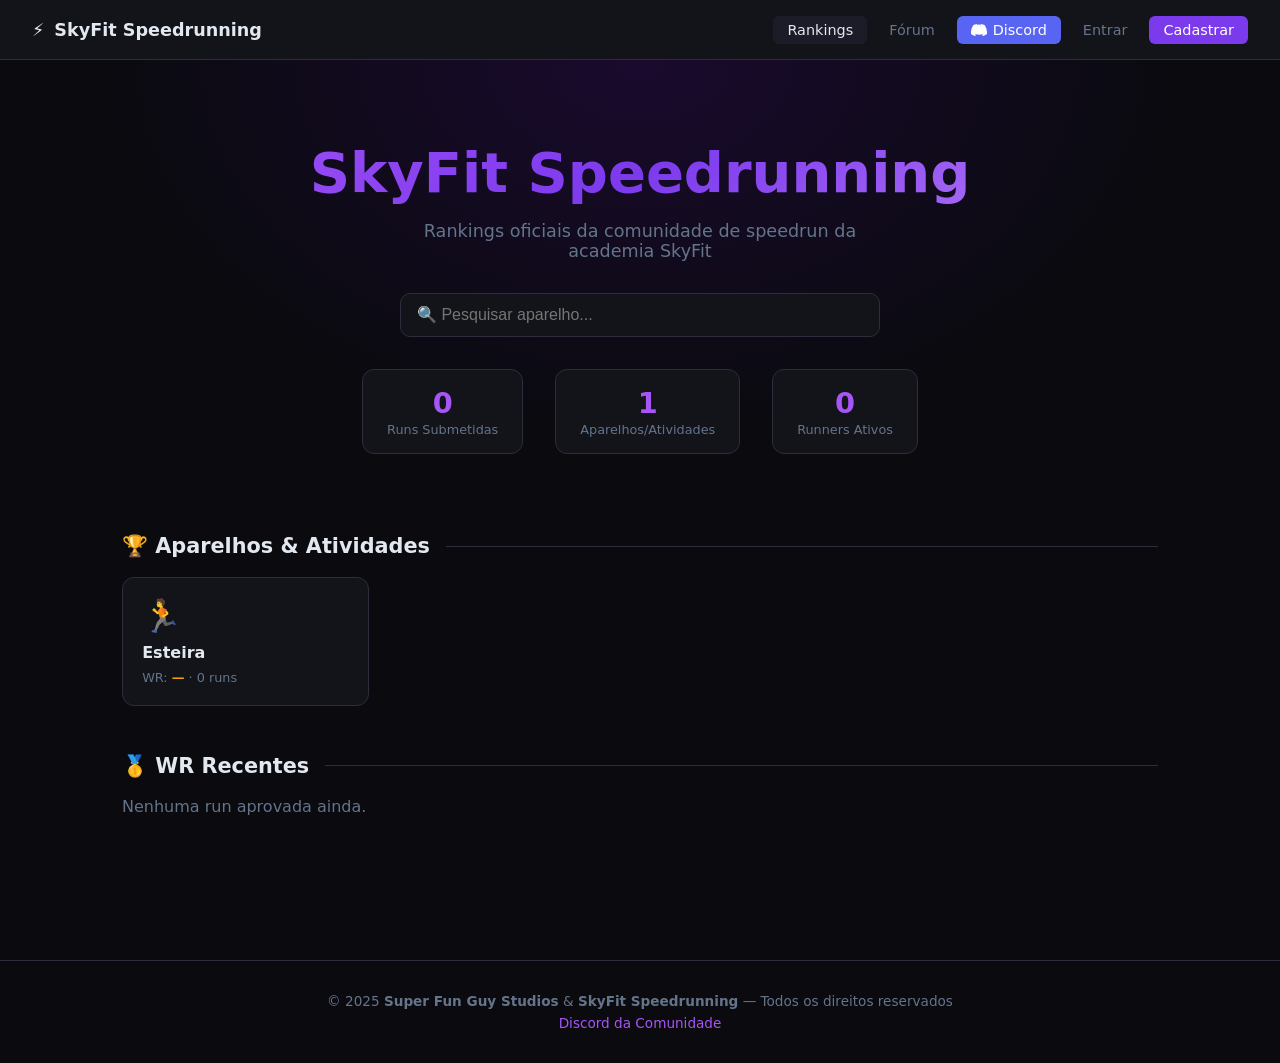
==== moderacao.html @ e948c7e8 "Add files via upload" ====
<!DOCTYPE html>
<html lang="pt-BR">
<head>
  <meta charset="UTF-8">
  <meta name="viewport" content="width=device-width, initial-scale=1.0">
  <title>Moderação — SkyFit Speedrunning</title>
  <link rel="stylesheet" href="styles.css">
  <style>
    .mod-tabs { display: flex; gap: 0.5rem; margin-bottom: 1.5rem; border-bottom: 1px solid var(--border); }
    .mod-tab { background: none; border: none; color: var(--muted); padding: 0.7rem 1.2rem; cursor: pointer; font-size: 0.9rem; border-bottom: 2px solid transparent; margin-bottom: -1px; transition: all 0.2s; }
    .mod-tab:hover { color: var(--text); }
    .mod-tab.active { color: var(--accent2); border-bottom-color: var(--accent2); }
    .mod-section { display: none; }
    .mod-section.active { display: block; }

    .run-card, .post-card-mod {
      background: var(--surface); border: 1px solid var(--border); border-radius: 12px;
      padding: 1.2rem; margin-bottom: 1rem;
    }
    .run-card-header { display: flex; justify-content: space-between; align-items: flex-start; flex-wrap: wrap; gap: 0.5rem; }
    .run-info { font-size: 0.9rem; color: var(--muted); margin-top: 0.4rem; line-height: 1.7; }
    .run-info strong { color: var(--text); }
    .run-actions { display: flex; gap: 0.5rem; margin-top: 0.8rem; }
    .btn-aprovar {
      background: #14532d; color: #4ade80; border: 1px solid #166534;
      border-radius: 6px; padding: 5px 14px; font-size: 0.85rem; cursor: pointer; transition: background 0.2s;
    }
    .btn-aprovar:hover { background: #166534; }
    .btn-rejeitar {
      background: #2d1515; color: #f87171; border: 1px solid #7f1d1d;
      border-radius: 6px; padding: 5px 14px; font-size: 0.85rem; cursor: pointer; transition: background 0.2s;
    }
    .btn-rejeitar:hover { background: #7f1d1d; }
    .btn-delete-mod {
      background: #2d1515; color: #f87171; border: 1px solid #7f1d1d;
      border-radius: 6px; padding: 5px 14px; font-size: 0.85rem; cursor: pointer; transition: background 0.2s;
    }
    .btn-delete-mod:hover { background: #7f1d1d; }
    .badge { display: inline-block; padding: 2px 8px; border-radius: 4px; font-size: 0.75rem; font-weight: 600; }
    .badge-pendente { background: #451a03; color: #fb923c; }
    .badge-aprovada { background: #14532d; color: #4ade80; }
    .empty-state { color: var(--muted); text-align: center; padding: 3rem; }
    .post-meta-mod { font-size: 0.8rem; color: var(--muted); margin: 0.3rem 0 0.6rem; }
    .post-conteudo-mod { color: var(--muted); font-size: 0.9rem; line-height: 1.6; white-space: pre-wrap; }
    .mod-header { display: flex; justify-content: space-between; align-items: center; margin-bottom: 0.5rem; }
  </style>
</head>
<body>
<nav>
  <a href="index.html" class="nav-logo"><span>⚡</span><span>SkyFit Speedrunning</span></a>
  <div class="nav-links">
    <a href="index.html">Rankings</a>
    <a href="forum.html">Fórum</a>
    <a href="moderacao.html" class="active" style="color:var(--gold)">⚙ Moderação</a>
    <div id="nav-auth" style="display:flex;gap:0.5rem;align-items:center"></div>
  </div>
</nav>

<div class="hero" style="padding:3rem 2rem 2rem">
  <h1>Painel de Moderação</h1>
  <p>Gerencie runs pendentes e posts do fórum</p>
</div>

<main>
  <div class="mod-tabs">
    <button class="mod-tab active" onclick="switchTab('runs')">🏃 Runs Pendentes <span id="badge-runs"></span></button>
    <button class="mod-tab" onclick="switchTab('posts')">💬 Posts do Fórum</button>
  </div>

  <div id="sec-runs" class="mod-section active"></div>
  <div id="sec-posts" class="mod-section"></div>
</main>

<footer>
  <p>© 2025 <strong>Super Fun Guy Studios</strong> & <strong>SkyFit Speedrunning</strong> — Todos os direitos reservados</p>
</footer>

<script src="auth.js"></script>
<script src="script.js"></script>
<script>
  const sessao = getSessao();
  if (!sessao || sessao.role !== "mod") location.href = "index.html";
  renderNav();

  function switchTab(tab) {
    document.querySelectorAll(".mod-tab").forEach((b, i) => b.classList.toggle("active", (i === 0) === (tab === "runs")));
    document.getElementById("sec-runs").classList.toggle("active", tab === "runs");
    document.getElementById("sec-posts").classList.toggle("active", tab === "posts");
  }

  function escapeHtml(str) {
    return str.replace(/&/g,"&amp;").replace(/</g,"&lt;").replace(/>/g,"&gt;");
  }

  function renderRuns() {
    const pendentes = getRuns().filter(r => r.status === "pendente");
    const badge = document.getElementById("badge-runs");
    badge.textContent = pendentes.length ? `(${pendentes.length})` : "";

    const sec = document.getElementById("sec-runs");
    if (!pendentes.length) {
      sec.innerHTML = `<div class="empty-state">Nenhuma run pendente. ✅</div>`;
      return;
    }
    sec.innerHTML = pendentes.map(r => {
      const aparelho = aparelhos.find(a => a.id === r.aparelhoId);
      const data = new Date(r.criadoEm).toLocaleDateString("pt-BR");
      return `
        <div class="run-card">
          <div class="run-card-header">
            <div>
              <strong>${aparelho ? aparelho.icon + " " + aparelho.nome : r.aparelhoId}</strong>
              <span class="badge badge-pendente" style="margin-left:8px">Pendente</span>
            </div>
          </div>
          <div class="run-info">
            <strong>Runner:</strong> ${escapeHtml(r.runner)}<br>
            <strong>Categoria:</strong> ${escapeHtml(r.categoria)}<br>
            <strong>Tempo:</strong> ${escapeHtml(r.tempo)}<br>
            <strong>Prova/Link:</strong> ${escapeHtml(r.prova)}<br>
            <strong>Enviado em:</strong> ${data}
          </div>
          <div class="run-actions">
            <button class="btn-aprovar" onclick="acao('aprovar','${r.id}')">✔ Aprovar</button>
            <button class="btn-rejeitar" onclick="acao('rejeitar','${r.id}')">✘ Rejeitar</button>
          </div>
        </div>
      `;
    }).join("");
  }

  function renderPosts() {
    const posts = getPosts();
    const sec = document.getElementById("sec-posts");
    if (!posts.length) {
      sec.innerHTML = `<div class="empty-state">Nenhum post no fórum.</div>`;
      return;
    }
    sec.innerHTML = posts.map(p => {
      const data = new Date(p.criadoEm).toLocaleDateString("pt-BR");
      return `
        <div class="post-card-mod">
          <div class="mod-header">
            <strong>${escapeHtml(p.titulo)}</strong>
            <button class="btn-delete-mod" onclick="removerPost('${p.id}')">🗑 Deletar</button>
          </div>
          <div class="post-meta-mod">por ${escapeHtml(p.autor)} · ${data}</div>
          <div class="post-conteudo-mod">${escapeHtml(p.conteudo)}</div>
        </div>
      `;
    }).join("");
  }

  function acao(tipo, id) {
    if (tipo === "aprovar") aprovarRun(id);
    else if (confirm("Rejeitar e deletar esta run?")) rejeitarRun(id);
    else return;
    renderRuns();
  }

  function removerPost(id) {
    if (!confirm("Deletar este post?")) return;
    deletarPost(id);
    renderPosts();
  }

  renderRuns();
  renderPosts();
</script>
</body>
</html>
---- styles.css ----
:root {
  --bg: #0a0a0f;
  --surface: #13131a;
  --surface2: #1c1c28;
  --accent: #7c3aed;
  --accent2: #a855f7;
  --gold: #f59e0b;
  --silver: #94a3b8;
  --bronze: #cd7c2f;
  --text: #e2e8f0;
  --muted: #64748b;
  --border: #2d2d3d;
}

* { margin: 0; padding: 0; box-sizing: border-box; }

body {
  background: var(--bg);
  color: var(--text);
  font-family: 'Segoe UI', system-ui, sans-serif;
  min-height: 100vh;
}

/* NAV */
nav {
  background: var(--surface);
  border-bottom: 1px solid var(--border);
  padding: 0 2rem;
  display: flex;
  align-items: center;
  justify-content: space-between;
  height: 60px;
  position: sticky;
  top: 0;
  z-index: 100;
}

.nav-logo {
  display: flex;
  align-items: center;
  gap: 10px;
  text-decoration: none;
  color: var(--text);
  font-weight: 700;
  font-size: 1.1rem;
}

.nav-logo img { width: 36px; height: 36px; border-radius: 8px; }

.nav-links { display: flex; gap: 0.5rem; align-items: center; }

.nav-links a {
  color: var(--muted);
  text-decoration: none;
  padding: 6px 14px;
  border-radius: 6px;
  font-size: 0.9rem;
  transition: all 0.2s;
}

.nav-links a:hover, .nav-links a.active {
  color: var(--text);
  background: var(--surface2);
}

.discord-btn {
  background: #5865f2 !important;
  color: white !important;
  display: flex;
  align-items: center;
  gap: 6px;
}

.discord-btn:hover { opacity: 0.9; background: #5865f2 !important; }

/* HERO */
.hero {
  text-align: center;
  padding: 5rem 2rem 3rem;
  background: radial-gradient(ellipse at top, #1a0a2e 0%, var(--bg) 60%);
}

.hero h1 {
  font-size: clamp(2rem, 5vw, 3.5rem);
  font-weight: 800;
  background: linear-gradient(135deg, #a855f7, #7c3aed, #c084fc);
  -webkit-background-clip: text;
  -webkit-text-fill-color: transparent;
  background-clip: text;
  margin-bottom: 1rem;
}

.hero p { color: var(--muted); font-size: 1.1rem; max-width: 500px; margin: 0 auto 2rem; }

.hero-stats {
  display: flex;
  justify-content: center;
  gap: 2rem;
  flex-wrap: wrap;
}

.stat-box {
  background: var(--surface);
  border: 1px solid var(--border);
  border-radius: 12px;
  padding: 1rem 1.5rem;
  text-align: center;
}

.stat-box .num { font-size: 1.8rem; font-weight: 700; color: var(--accent2); }
.stat-box .label { font-size: 0.8rem; color: var(--muted); margin-top: 2px; }

/* MAIN CONTENT */
main { max-width: 1100px; margin: 0 auto; padding: 2rem; }

section { margin-bottom: 3rem; }

.section-title {
  font-size: 1.3rem;
  font-weight: 700;
  margin-bottom: 1.2rem;
  display: flex;
  align-items: center;
  gap: 8px;
}

.section-title::after {
  content: '';
  flex: 1;
  height: 1px;
  background: var(--border);
  margin-left: 8px;
}

/* APARELHOS GRID */
.aparelhos-grid {
  display: grid;
  grid-template-columns: repeat(auto-fill, minmax(220px, 1fr));
  gap: 1rem;
}

.aparelho-card {
  background: var(--surface);
  border: 1px solid var(--border);
  border-radius: 12px;
  padding: 1.2rem;
  text-decoration: none;
  color: var(--text);
  transition: all 0.2s;
  display: flex;
  flex-direction: column;
  gap: 8px;
}

.aparelho-card:hover {
  border-color: var(--accent);
  transform: translateY(-2px);
  background: var(--surface2);
}

.aparelho-icon { font-size: 2rem; }
.aparelho-name { font-weight: 600; font-size: 1rem; }
.aparelho-wr { font-size: 0.8rem; color: var(--muted); }
.aparelho-wr span { color: var(--gold); font-weight: 600; }

/* LEADERBOARD */
.leaderboard {
  background: var(--surface);
  border: 1px solid var(--border);
  border-radius: 12px;
  overflow: hidden;
}

.lb-header {
  display: grid;
  grid-template-columns: 60px 1fr 120px 120px 100px;
  padding: 0.8rem 1.2rem;
  background: var(--surface2);
  font-size: 0.8rem;
  color: var(--muted);
  text-transform: uppercase;
  letter-spacing: 0.05em;
  border-bottom: 1px solid var(--border);
}

.lb-row {
  display: grid;
  grid-template-columns: 60px 1fr 120px 120px 100px;
  padding: 0.9rem 1.2rem;
  border-bottom: 1px solid var(--border);
  align-items: center;
  transition: background 0.15s;
}

.lb-row:last-child { border-bottom: none; }
.lb-row:hover { background: var(--surface2); }

.rank { font-weight: 700; font-size: 1rem; }
.rank.gold { color: var(--gold); }
.rank.silver { color: var(--silver); }
.rank.bronze { color: var(--bronze); }

.runner-name { font-weight: 500; }
.runner-name small { display: block; color: var(--muted); font-size: 0.75rem; }

.time { font-family: 'Courier New', monospace; font-weight: 600; color: var(--accent2); }
.date { color: var(--muted); font-size: 0.85rem; }
.platform { font-size: 0.8rem; color: var(--muted); }

/* APARELHO PAGE */
.page-header {
  padding: 3rem 2rem 2rem;
  background: radial-gradient(ellipse at top, #1a0a2e 0%, var(--bg) 60%);
  text-align: center;
}

.page-header h1 { font-size: 2.5rem; font-weight: 800; margin-bottom: 0.5rem; }
.page-header p { color: var(--muted); }

.tabs {
  display: flex;
  gap: 0.5rem;
  margin-bottom: 1.5rem;
  border-bottom: 1px solid var(--border);
  padding-bottom: 0;
}

.tab-btn {
  background: none;
  border: none;
  color: var(--muted);
  padding: 0.7rem 1.2rem;
  cursor: pointer;
  font-size: 0.9rem;
  border-bottom: 2px solid transparent;
  margin-bottom: -1px;
  transition: all 0.2s;
}

.tab-btn:hover { color: var(--text); }
.tab-btn.active { color: var(--accent2); border-bottom-color: var(--accent2); }

.tab-content { display: none; }
.tab-content.active { display: block; }

/* TECNICAS */
.tecnica-card {
  background: var(--surface);
  border: 1px solid var(--border);
  border-radius: 12px;
  padding: 1.2rem;
  margin-bottom: 1rem;
}

.tecnica-card h3 { font-size: 1rem; margin-bottom: 0.5rem; color: var(--accent2); }
.tecnica-card p { color: var(--muted); font-size: 0.9rem; line-height: 1.6; }
.tecnica-tag {
  display: inline-block;
  background: var(--surface2);
  border: 1px solid var(--border);
  border-radius: 4px;
  padding: 2px 8px;
  font-size: 0.75rem;
  color: var(--muted);
  margin-top: 8px;
}

/* BACK LINK */
.back-link {
  display: inline-flex;
  align-items: center;
  gap: 6px;
  color: var(--muted);
  text-decoration: none;
  font-size: 0.9rem;
  margin-bottom: 1.5rem;
  transition: color 0.2s;
}

.back-link:hover { color: var(--text); }

/* FOOTER */
footer {
  border-top: 1px solid var(--border);
  padding: 2rem;
  text-align: center;
  color: var(--muted);
  font-size: 0.85rem;
  margin-top: 4rem;
}

footer a { color: var(--accent2); text-decoration: none; }

/* RESPONSIVE */
@media (max-width: 700px) {
  .lb-header, .lb-row { grid-template-columns: 50px 1fr 100px; }
  .lb-header .date, .lb-row .date,
  .lb-header .platform, .lb-row .platform { display: none; }
  nav { padding: 0 1rem; }
  .nav-links a:not(.discord-btn) { display: none; }
}
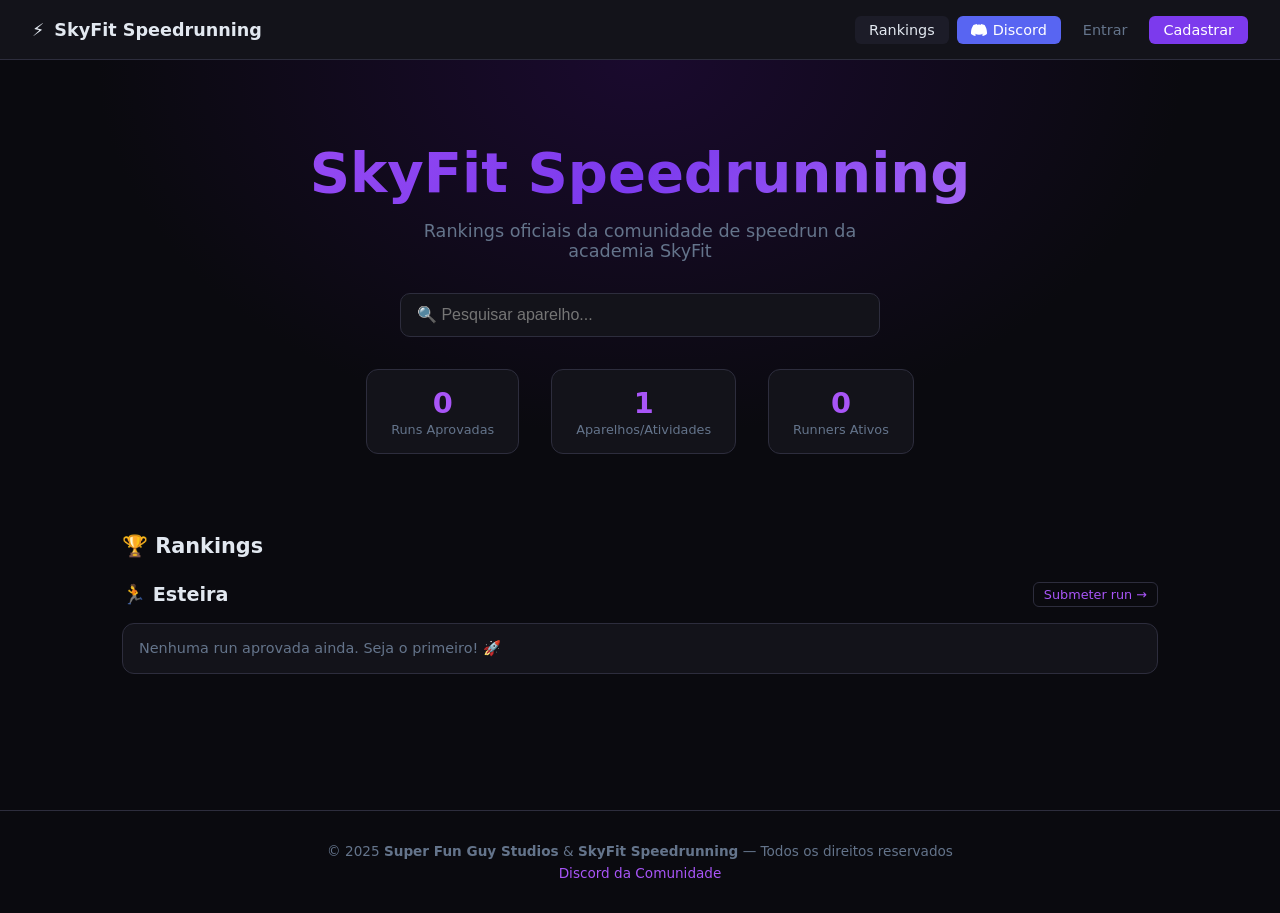
==== commit 8b604c2a: "Add files via upload" ====
--- a/moderacao.html
+++ b/moderacao.html
@@ -50,7 +50,6 @@
   <a href="index.html" class="nav-logo"><span>⚡</span><span>SkyFit Speedrunning</span></a>
   <div class="nav-links">
     <a href="index.html">Rankings</a>
-    <a href="forum.html">Fórum</a>
     <a href="moderacao.html" class="active" style="color:var(--gold)">⚙ Moderação</a>
     <div id="nav-auth" style="display:flex;gap:0.5rem;align-items:center"></div>
   </div>
@@ -64,11 +63,11 @@
 <main>
   <div class="mod-tabs">
     <button class="mod-tab active" onclick="switchTab('runs')">🏃 Runs Pendentes <span id="badge-runs"></span></button>
-    <button class="mod-tab" onclick="switchTab('posts')">💬 Posts do Fórum</button>
+    <button class="mod-tab" onclick="switchTab('rankings')">🏆 Rankings Propostos <span id="badge-rankings"></span></button>
   </div>
 
   <div id="sec-runs" class="mod-section active"></div>
-  <div id="sec-posts" class="mod-section"></div>
+  <div id="sec-rankings" class="mod-section"></div>
 </main>
 
 <footer>
@@ -85,7 +84,7 @@
   function switchTab(tab) {
     document.querySelectorAll(".mod-tab").forEach((b, i) => b.classList.toggle("active", (i === 0) === (tab === "runs")));
     document.getElementById("sec-runs").classList.toggle("active", tab === "runs");
-    document.getElementById("sec-posts").classList.toggle("active", tab === "posts");
+    document.getElementById("sec-rankings").classList.toggle("active", tab === "rankings");
   }
 
   function escapeHtml(str) {
@@ -129,26 +128,39 @@
     }).join("");
   }
 
-  function renderPosts() {
-    const posts = getPosts();
-    const sec = document.getElementById("sec-posts");
-    if (!posts.length) {
-      sec.innerHTML = `<div class="empty-state">Nenhum post no fórum.</div>`;
-      return;
-    }
-    sec.innerHTML = posts.map(p => {
-      const data = new Date(p.criadoEm).toLocaleDateString("pt-BR");
+  function renderRankingsProp() {
+    const lista = getRankingsProposto();
+    const badge = document.getElementById("badge-rankings");
+    badge.textContent = lista.length ? `(${lista.length})` : "";
+    const sec = document.getElementById("sec-rankings");
+    if (!lista.length) { sec.innerHTML = `<div class="empty-state">Nenhum ranking proposto. ✅</div>`; return; }
+    sec.innerHTML = lista.map(r => {
+      const data = new Date(r.criadoEm).toLocaleDateString("pt-BR");
       return `
-        <div class="post-card-mod">
-          <div class="mod-header">
-            <strong>${escapeHtml(p.titulo)}</strong>
-            <button class="btn-delete-mod" onclick="removerPost('${p.id}')">🗑 Deletar</button>
+        <div class="run-card">
+          <div class="run-card-header">
+            <div><strong>${escapeHtml(r.icon)} ${escapeHtml(r.nome)}</strong></div>
           </div>
-          <div class="post-meta-mod">por ${escapeHtml(p.autor)} · ${data}</div>
-          <div class="post-conteudo-mod">${escapeHtml(p.conteudo)}</div>
+          <div class="run-info">
+            <strong>Proposto por:</strong> ${escapeHtml(r.autor)}<br>
+            <strong>Categorias:</strong> ${r.categorias.map(escapeHtml).join(", ")}<br>
+            <strong>Descrição:</strong> ${escapeHtml(r.descricao || "—")}<br>
+            <strong>Data:</strong> ${data}
+          </div>
+          <div class="run-actions">
+            <button class="btn-aprovar" onclick="acaoRanking('aprovar','${r.id}')">✔ Aprovar</button>
+            <button class="btn-rejeitar" onclick="acaoRanking('rejeitar','${r.id}')">✘ Rejeitar</button>
+          </div>
         </div>
       `;
     }).join("");
+  }
+
+  function acaoRanking(tipo, id) {
+    if (tipo === "aprovar") aprovarRankingProposto(id);
+    else if (confirm("Rejeitar esta proposta?")) rejeitarRankingProposto(id);
+    else return;
+    renderRankingsProp();
   }
 
   function acao(tipo, id) {
@@ -158,14 +170,8 @@
     renderRuns();
   }
 
-  function removerPost(id) {
-    if (!confirm("Deletar este post?")) return;
-    deletarPost(id);
-    renderPosts();
-  }
-
   renderRuns();
-  renderPosts();
+  renderRankingsProp();
 </script>
 </body>
 </html>
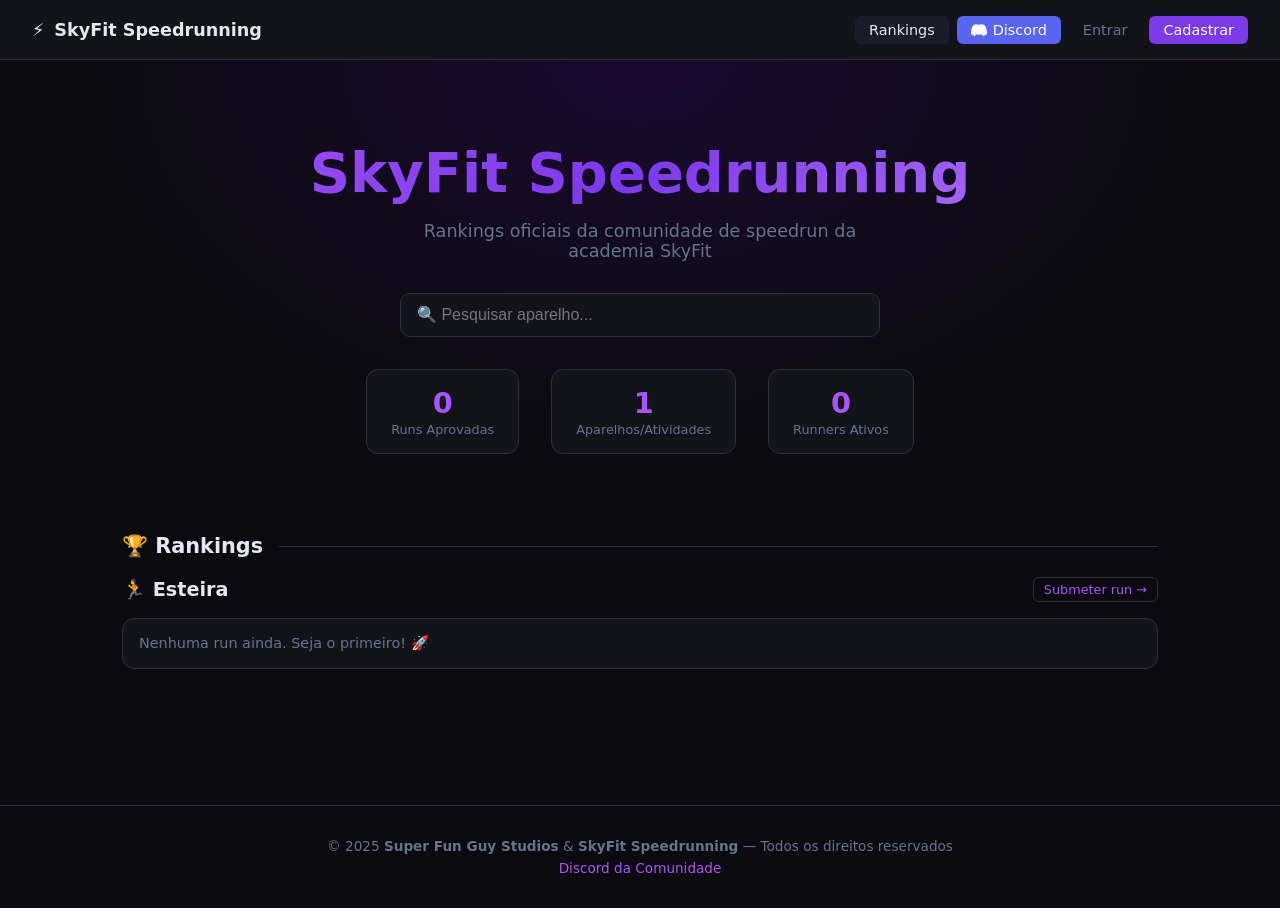
==== commit f20f95fe: "Add files via upload" ====
--- a/moderacao.html
+++ b/moderacao.html
@@ -62,12 +62,9 @@
 
 <main>
   <div class="mod-tabs">
-    <button class="mod-tab active" onclick="switchTab('runs')">🏃 Runs Pendentes <span id="badge-runs"></span></button>
-    <button class="mod-tab" onclick="switchTab('rankings')">🏆 Rankings Propostos <span id="badge-rankings"></span></button>
+    <button class="mod-tab active">🏃 Runs Pendentes <span id="badge-runs"></span></button>
   </div>
-
   <div id="sec-runs" class="mod-section active"></div>
-  <div id="sec-rankings" class="mod-section"></div>
 </main>
 
 <footer>
@@ -82,9 +79,7 @@
   renderNav();
 
   function switchTab(tab) {
-    document.querySelectorAll(".mod-tab").forEach((b, i) => b.classList.toggle("active", (i === 0) === (tab === "runs")));
-    document.getElementById("sec-runs").classList.toggle("active", tab === "runs");
-    document.getElementById("sec-rankings").classList.toggle("active", tab === "rankings");
+    document.getElementById("sec-runs").classList.add("active");
   }
 
   function escapeHtml(str) {
@@ -128,41 +123,6 @@
     }).join("");
   }
 
-  function renderRankingsProp() {
-    const lista = getRankingsProposto();
-    const badge = document.getElementById("badge-rankings");
-    badge.textContent = lista.length ? `(${lista.length})` : "";
-    const sec = document.getElementById("sec-rankings");
-    if (!lista.length) { sec.innerHTML = `<div class="empty-state">Nenhum ranking proposto. ✅</div>`; return; }
-    sec.innerHTML = lista.map(r => {
-      const data = new Date(r.criadoEm).toLocaleDateString("pt-BR");
-      return `
-        <div class="run-card">
-          <div class="run-card-header">
-            <div><strong>${escapeHtml(r.icon)} ${escapeHtml(r.nome)}</strong></div>
-          </div>
-          <div class="run-info">
-            <strong>Proposto por:</strong> ${escapeHtml(r.autor)}<br>
-            <strong>Categorias:</strong> ${r.categorias.map(escapeHtml).join(", ")}<br>
-            <strong>Descrição:</strong> ${escapeHtml(r.descricao || "—")}<br>
-            <strong>Data:</strong> ${data}
-          </div>
-          <div class="run-actions">
-            <button class="btn-aprovar" onclick="acaoRanking('aprovar','${r.id}')">✔ Aprovar</button>
-            <button class="btn-rejeitar" onclick="acaoRanking('rejeitar','${r.id}')">✘ Rejeitar</button>
-          </div>
-        </div>
-      `;
-    }).join("");
-  }
-
-  function acaoRanking(tipo, id) {
-    if (tipo === "aprovar") aprovarRankingProposto(id);
-    else if (confirm("Rejeitar esta proposta?")) rejeitarRankingProposto(id);
-    else return;
-    renderRankingsProp();
-  }
-
   function acao(tipo, id) {
     if (tipo === "aprovar") aprovarRun(id);
     else if (confirm("Rejeitar e deletar esta run?")) rejeitarRun(id);
@@ -171,7 +131,6 @@
   }
 
   renderRuns();
-  renderRankingsProp();
 </script>
 </body>
 </html>
